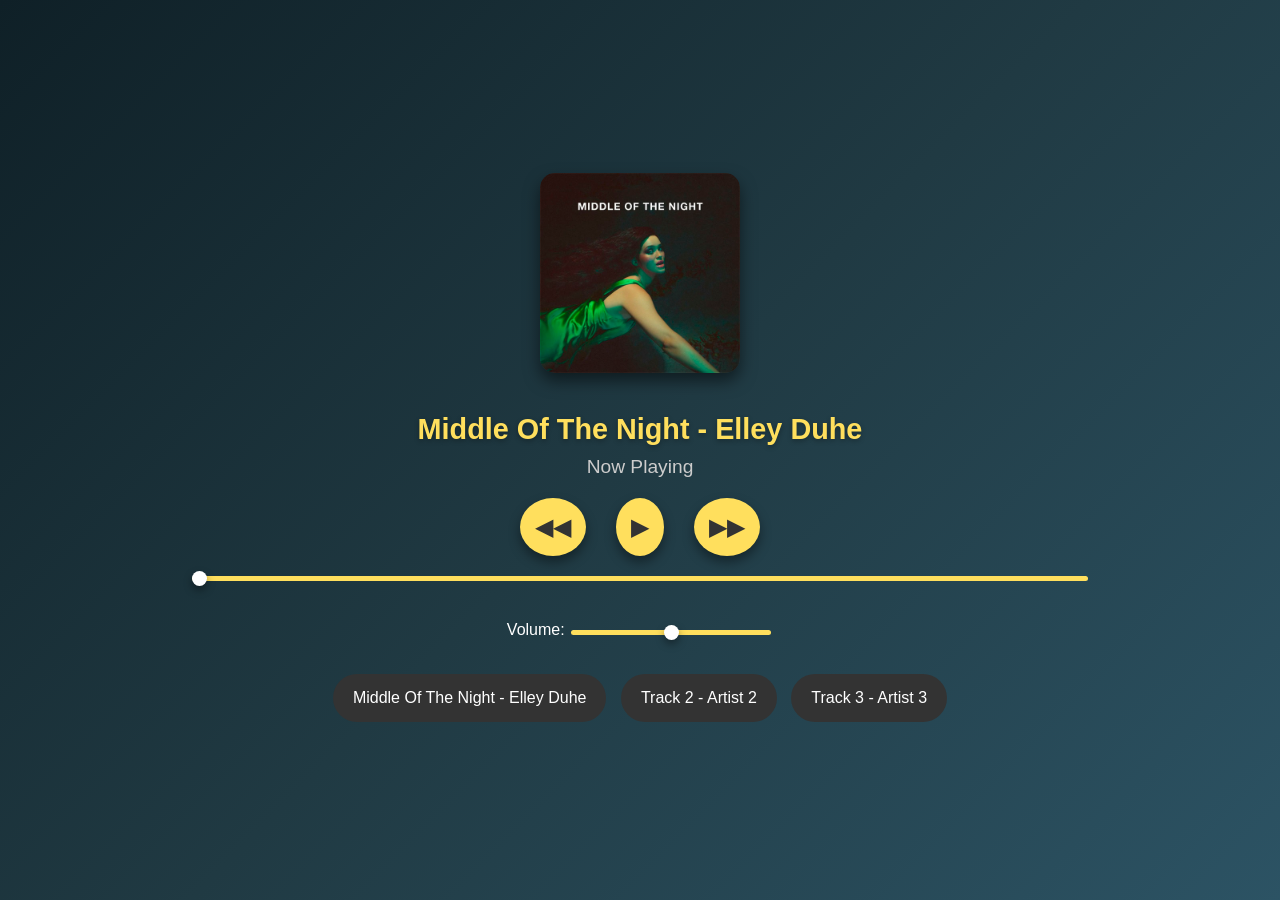
==== index.html @ 42601d53 "Update desing,update code,update adaptation" ====
<!DOCTYPE html>
<html lang="en">
<head>
    <link
    rel="shortcut icon"
    href="./src/assets/favicon.png"
    type="image/x-icon" />
    <meta charset="UTF-8">
    <meta name="viewport" content="width=device-width, initial-scale=1.0">
    <title>Responsive Audio Player</title>
    <link rel="stylesheet" href="style.css">
    <link rel="stylesheet" href="global.css">
</head>
<body>
    <div class="player-container">
        <div class="album-cover">
            <img src="./src/assets/cover1.jpg" alt="Album Cover">
        </div>
        <div class="audio-info">
            <h2>Middle Of The Night - Elley Duhe</h2>
            <p>Now Playing</p>
        </div>
        <div class="controls-container">
            <button class="control-button" id="prev">&#9664;&#9664;</button>
            <button class="control-button" id="play">&#9654;</button>
            <button class="control-button" id="next">&#9654;&#9654;</button>
        </div>
        <input type="range" id="seek-bar" value="0" min="0" max="100">
        <div class="volume-control">
            <label for="volume">Volume:</label>
            <input type="range" id="volume" value="50" min="0" max="100">
        </div>
        
        <div class="playlist">
            <button class="track-button" id="track1">Middle Of The Night - Elley Duhe</button>
            <button class="track-button" id="track2">Track 2 - Artist 2</button>
            <button class="track-button" id="track3">Track 3 - Artist 3</button>
        </div>
    </div>

    <script src="music.js"></script>
</body>
</html>
---- style.css ----
@media only screen and (max-width: 600px) {
    .album-cover img {
        width: 150px;
        height: 150px;
    }

    .audio-info h2 {
        font-size: 1.5em;
    }

    .controls-container {
        flex-direction: column;
    }

    .control-button {
        padding: 10px;
        font-size: 1.2em;
        margin: 10px 0;
    }

    #seek-bar {
        width: 90%;
    }

    input[type="range"] {
        width: 90%;
    }

    .track-button {
        width: 100%;
        padding: 10px;
    }
}
---- global.css ----
body {
  background: linear-gradient(135deg, #0f2027, #203a43, #2c5364);
  font-family: "Segoe UI", Tahoma, Geneva, Verdana, sans-serif;
  color: #fff;
  text-align: center;
  margin: 0;
  padding: 0;
}

.player-container {
  display: flex;
  flex-direction: column;
  align-items: center;
  justify-content: center;
  height: 100vh;
}

.album-cover img {
  width: 200px;
  height: 200px;
  border-radius: 15px;
  box-shadow: 0 8px 16px rgba(0, 0, 0, 0.5);
}

.audio-info h2 {
  margin: 20px 0 10px;
  font-size: 1.8em;
  color: #ffdf5d;
  text-shadow: 0 2px 5px rgba(0, 0, 0, 0.3);
}

.audio-info p {
  font-size: 1.2em;
  color: #cccccc;
  margin: 0;
}

.controls-container {
  display: flex;
  align-items: center;
  justify-content: center;
  margin-top: 20px;
}

.control-button {
  background-color: #ffdf5d;
  border: none;
  color: #333;
  padding: 15px;
  margin: 0 15px;
  border-radius: 50%;
  font-size: 1.5em;
  cursor: pointer;
  transition: background-color 0.3s ease;
  box-shadow: 0 6px 12px rgba(0, 0, 0, 0.4);
}

.control-button:hover {
  background-color: #ffd700;
}

#seek-bar {
  width: 70%;
  margin: 20px 0;
  appearance: none;
  height: 5px;
  background: #ffdf5d;
  outline: none;
  border-radius: 5px;
}

.volume-control {
  margin-top: 20px;
}

input[type="range"] {
  width: 200px;
  appearance: none;
  height: 5px;
  background: #ffdf5d;
  border-radius: 5px;
  outline: none;
}

input[type="range"]::-webkit-slider-thumb {
  appearance: none;
  width: 15px;
  height: 15px;
  background: #fff;
  border-radius: 50%;
  cursor: pointer;
  box-shadow: 0 4px 8px rgba(0, 0, 0, 0.4);
}

.playlist {
  margin-top: 30px;
}

.track-button {
  background-color: #333;
  color: #fff;
  border: none;
  padding: 15px 20px;
  margin: 5px;
  cursor: pointer;
  border-radius: 25px;
  font-size: 1em;
  transition: background-color 0.3s ease;
}

.track-button:hover {
  background-color: #ffdf5d;
  color: #333;
}

.album-cover {
  width: 200px;
  height: 200px;
  object-fit: cover;
  margin-bottom: 20px;
}

.track-buttons {
  display: flex;
  justify-content: center;
  gap: 15px;
}

.track-buttons button {
  padding: 10px 20px;
  border: none;
  background-color: #333;
  color: #fff;
  border-radius: 5px;
  cursor: pointer;
}

.track-buttons button:hover {
  background-color: #555;
}
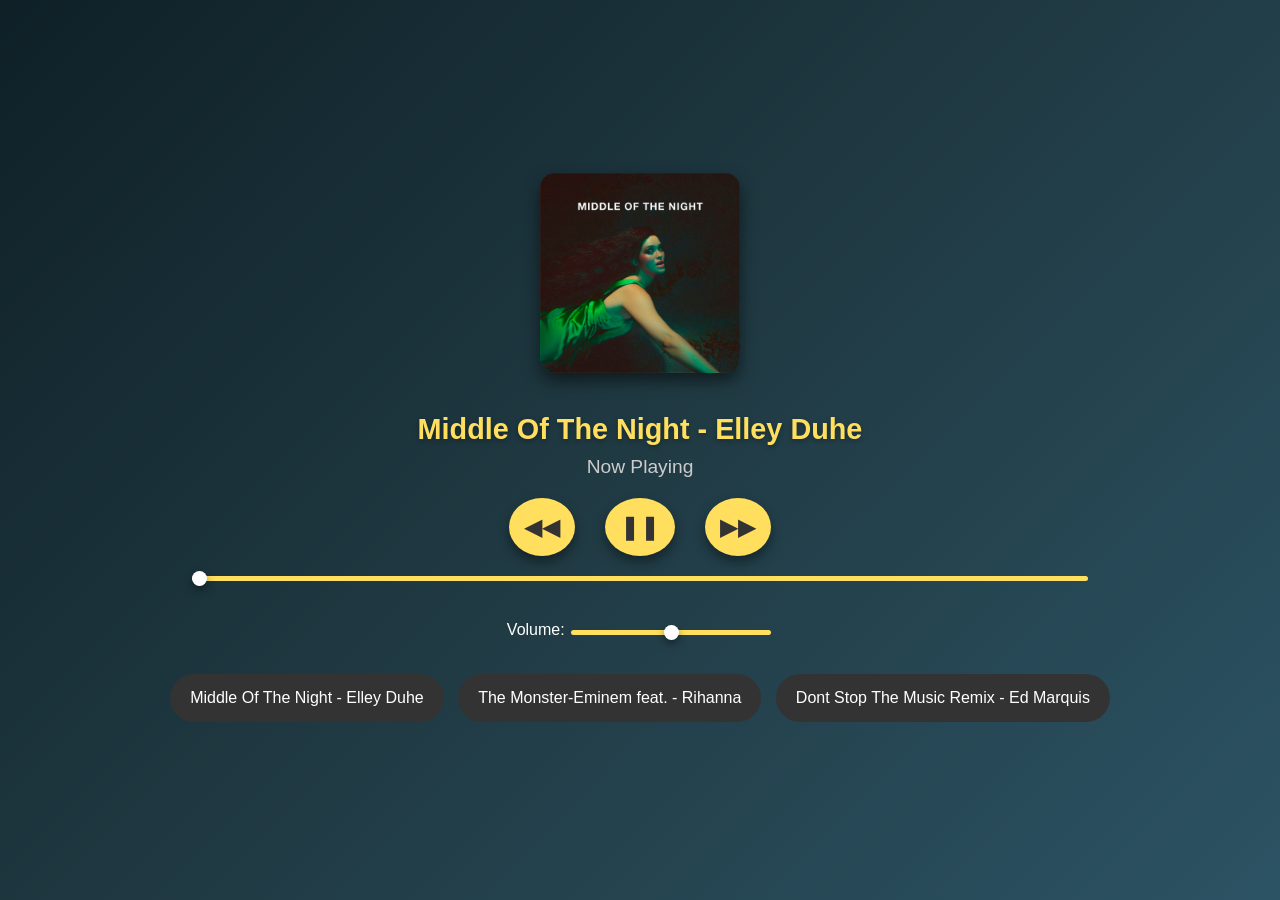
==== commit b7a15205: "Testing Js and new desing" ====
--- a/index.html
+++ b/index.html
@@ -33,8 +33,8 @@
         
         <div class="playlist">
             <button class="track-button" id="track1">Middle Of The Night - Elley Duhe</button>
-            <button class="track-button" id="track2">Track 2 - Artist 2</button>
-            <button class="track-button" id="track3">Track 3 - Artist 3</button>
+            <button class="track-button" id="track2">The Monster-Eminem feat. - Rihanna</button>
+            <button class="track-button" id="track3"> Dont Stop The Music Remix - Ed Marquis</button>
         </div>
     </div>
 
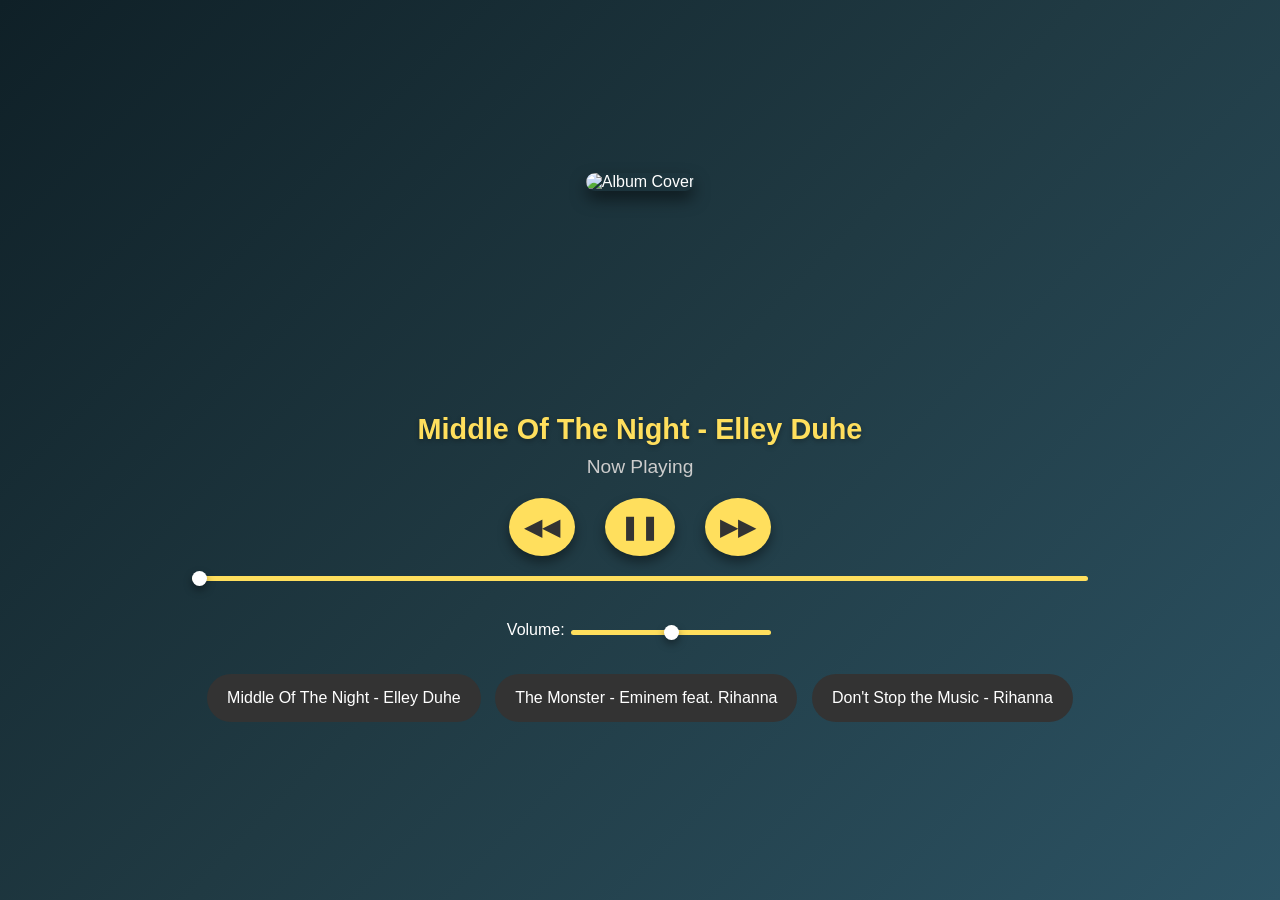
==== commit ea5feb46: "New Js(Working) and new desing" ====
--- a/index.html
+++ b/index.html
@@ -1,43 +1,50 @@
 <!DOCTYPE html>
 <html lang="en">
-<head>
+  <head>
     <link
-    rel="shortcut icon"
-    href="./src/assets/favicon.png"
-    type="image/x-icon" />
-    <meta charset="UTF-8">
-    <meta name="viewport" content="width=device-width, initial-scale=1.0">
+      rel="shortcut icon"
+      href="./src/assets/favicon.png"
+      type="image/x-icon"
+    />
+    <meta charset="UTF-8" />
+    <meta name="viewport" content="width=device-width, initial-scale=1.0" />
     <title>Responsive Audio Player</title>
-    <link rel="stylesheet" href="style.css">
-    <link rel="stylesheet" href="global.css">
-</head>
-<body>
+    <link rel="stylesheet" href="style.css" />
+    <link rel="stylesheet" href="global.css" />
+  </head>
+  <body>
     <div class="player-container">
-        <div class="album-cover">
-            <img src="./src/assets/cover1.jpg" alt="Album Cover">
-        </div>
-        <div class="audio-info">
-            <h2>Middle Of The Night - Elley Duhe</h2>
-            <p>Now Playing</p>
-        </div>
-        <div class="controls-container">
-            <button class="control-button" id="prev">&#9664;&#9664;</button>
-            <button class="control-button" id="play">&#9654;</button>
-            <button class="control-button" id="next">&#9654;&#9654;</button>
-        </div>
-        <input type="range" id="seek-bar" value="0" min="0" max="100">
-        <div class="volume-control">
-            <label for="volume">Volume:</label>
-            <input type="range" id="volume" value="50" min="0" max="100">
-        </div>
-        
-        <div class="playlist">
-            <button class="track-button" id="track1">Middle Of The Night - Elley Duhe</button>
-            <button class="track-button" id="track2">The Monster-Eminem feat. - Rihanna</button>
-            <button class="track-button" id="track3"> Dont Stop The Music Remix - Ed Marquis</button>
-        </div>
+      <div class="album-cover">
+        <img src="./src/assets/cover1.jpg" alt="Album Cover" />
+      </div>
+      <div class="audio-info">
+        <h2>Middle Of The Night - Elley Duhe</h2>
+        <p>Now Playing</p>
+      </div>
+      <div class="controls-container">
+        <button class="control-button" id="prev">&#9664;&#9664;</button>
+        <button class="control-button" id="play">&#9654;</button>
+        <button class="control-button" id="next">&#9654;&#9654;</button>
+      </div>
+      <input type="range" id="seek-bar" value="0" min="0" max="100" />
+      <div class="volume-control">
+        <label for="volume">Volume:</label>
+        <input type="range" id="volume" value="50" min="0" max="100" />
+      </div>
+
+      <div class="playlist">
+        <button class="track-button" id="track1">
+          Middle Of The Night - Elley Duhe
+        </button>
+        <button class="track-button" id="track2">
+          The Monster - Eminem feat. Rihanna
+        </button>
+        <button class="track-button" id="track3">
+          Don't Stop the Music - Rihanna
+        </button>
+      </div>
     </div>
 
     <script src="music.js"></script>
-</body>
+  </body>
 </html>
--- a/style.css
+++ b/style.css
@@ -1,33 +1,33 @@
 @media only screen and (max-width: 600px) {
-    .album-cover img {
-        width: 150px;
-        height: 150px;
-    }
+  .album-cover img {
+    width: 150px;
+    height: 150px;
+  }
 
-    .audio-info h2 {
-        font-size: 1.5em;
-    }
+  .audio-info h2 {
+    font-size: 1.5em;
+  }
 
-    .controls-container {
-        flex-direction: column;
-    }
+  .controls-container {
+    flex-direction: column;
+  }
 
-    .control-button {
-        padding: 10px;
-        font-size: 1.2em;
-        margin: 10px 0;
-    }
+  .control-button {
+    padding: 10px;
+    font-size: 1.2em;
+    margin: 10px 0;
+  }
 
-    #seek-bar {
-        width: 90%;
-    }
+  #seek-bar {
+    width: 90%;
+  }
 
-    input[type="range"] {
-        width: 90%;
-    }
+  input[type="range"] {
+    width: 90%;
+  }
 
-    .track-button {
-        width: 100%;
-        padding: 10px;
-    }
+  .track-button {
+    width: 100%;
+    padding: 10px;
+  }
 }
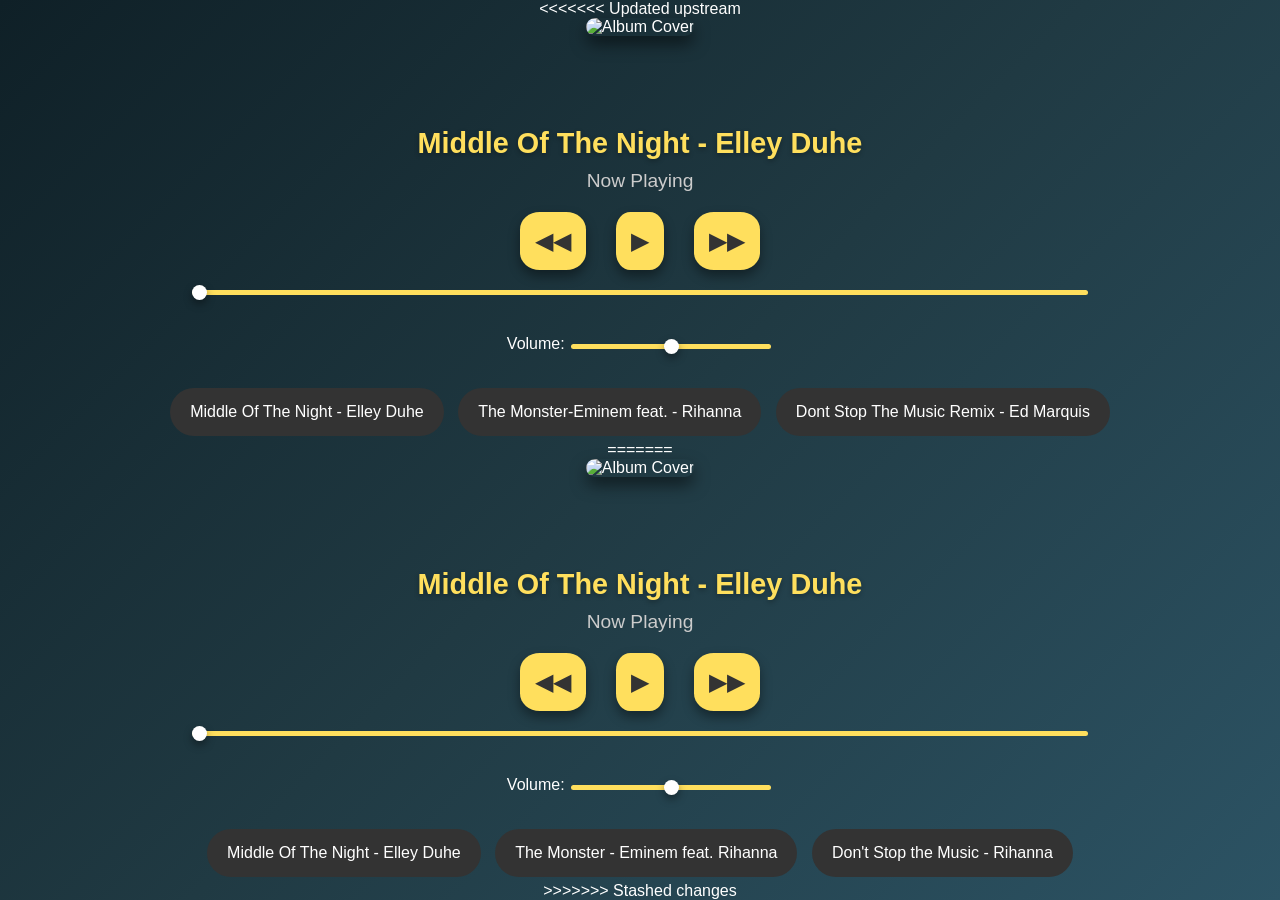
==== commit dfc6daa3: "(Testing)New Js and fix index" ====
--- a/index.html
+++ b/index.html
@@ -1,19 +1,43 @@
 <!DOCTYPE html>
 <html lang="en">
-  <head>
+<head>
     <link
-      rel="shortcut icon"
-      href="./src/assets/favicon.png"
-      type="image/x-icon"
-    />
-    <meta charset="UTF-8" />
-    <meta name="viewport" content="width=device-width, initial-scale=1.0" />
+    rel="shortcut icon"
+    href="./src/assets/favicon.png"
+    type="image/x-icon" />
+    <meta charset="UTF-8">
+    <meta name="viewport" content="width=device-width, initial-scale=1.0">
     <title>Responsive Audio Player</title>
-    <link rel="stylesheet" href="style.css" />
-    <link rel="stylesheet" href="global.css" />
-  </head>
-  <body>
+    <link rel="stylesheet" href="style.css">
+    <link rel="stylesheet" href="global.css">
+</head>
+<body>
     <div class="player-container">
+<<<<<<< Updated upstream
+        <div class="album-cover">
+            <img src="./src/assets/cover1.jpg" alt="Album Cover">
+        </div>
+        <div class="audio-info">
+            <h2>Middle Of The Night - Elley Duhe</h2>
+            <p>Now Playing</p>
+        </div>
+        <div class="controls-container">
+            <button class="control-button" id="prev">&#9664;&#9664;</button>
+            <button class="control-button" id="play">&#9654;</button>
+            <button class="control-button" id="next">&#9654;&#9654;</button>
+        </div>
+        <input type="range" id="seek-bar" value="0" min="0" max="100">
+        <div class="volume-control">
+            <label for="volume">Volume:</label>
+            <input type="range" id="volume" value="50" min="0" max="100">
+        </div>
+        
+        <div class="playlist">
+            <button class="track-button" id="track1">Middle Of The Night - Elley Duhe</button>
+            <button class="track-button" id="track2">The Monster-Eminem feat. - Rihanna</button>
+            <button class="track-button" id="track3"> Dont Stop The Music Remix - Ed Marquis</button>
+        </div>
+=======
       <div class="album-cover">
         <img src="./src/assets/cover1.jpg" alt="Album Cover" />
       </div>
@@ -26,7 +50,7 @@
         <button class="control-button" id="play">&#9654;</button>
         <button class="control-button" id="next">&#9654;&#9654;</button>
       </div>
-      <input type="range" id="seek-bar" value="0" min="0" max="100" />
+      <input type="range" id="seek-bar" value="0" min="0" max="100" step="0.1" />
       <div class="volume-control">
         <label for="volume">Volume:</label>
         <input type="range" id="volume" value="50" min="0" max="100" />
@@ -43,8 +67,9 @@
           Don't Stop the Music - Rihanna
         </button>
       </div>
+>>>>>>> Stashed changes
     </div>
 
     <script src="music.js"></script>
-  </body>
+</body>
 </html>
--- a/global.css
+++ b/global.css
@@ -48,7 +48,7 @@
   color: #333;
   padding: 15px;
   margin: 0 15px;
-  border-radius: 50%;
+  border-radius: 30%;
   font-size: 1.5em;
   cursor: pointer;
   transition: background-color 0.3s ease;
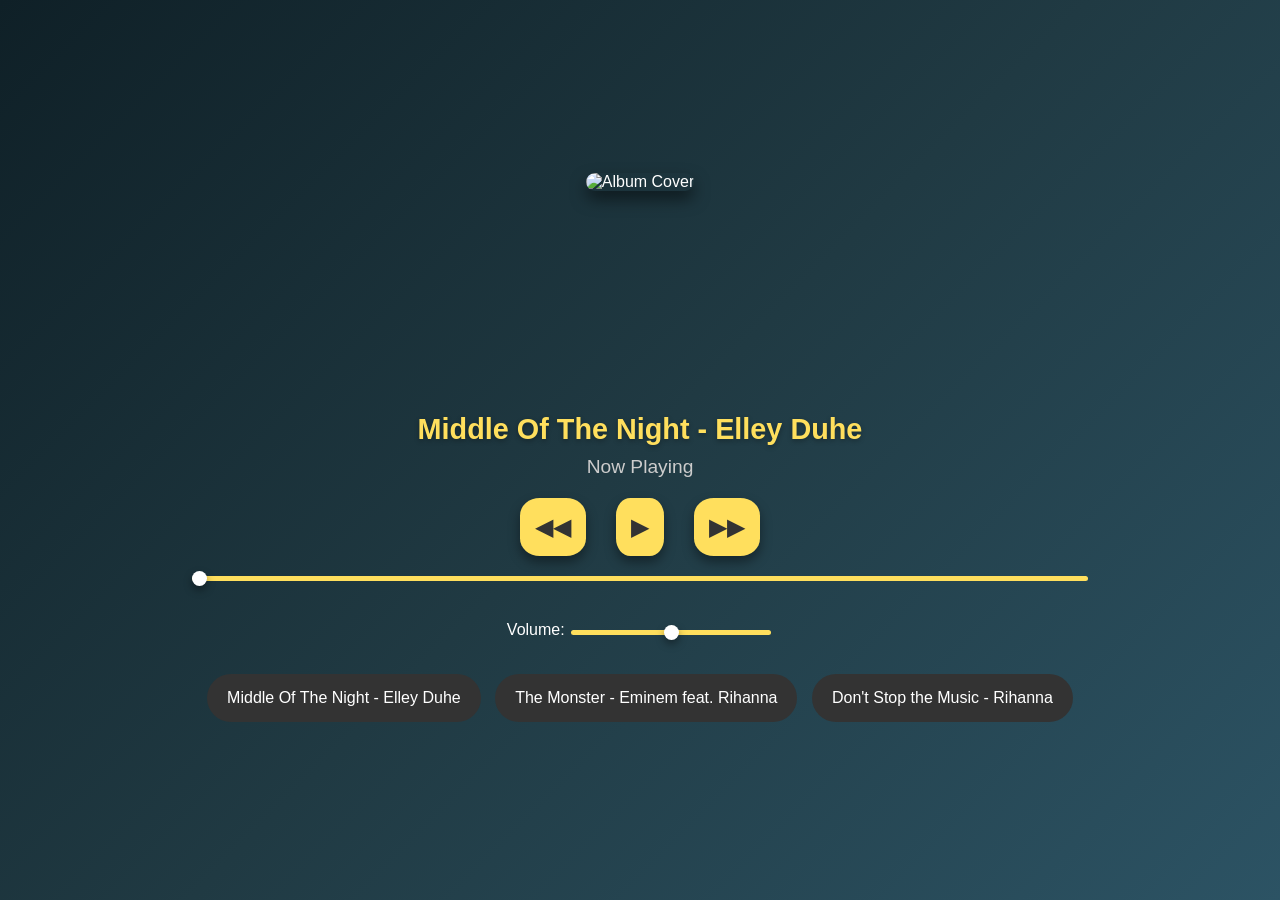
==== commit a2b90ff5: "fix index" ====
--- a/index.html
+++ b/index.html
@@ -1,75 +1,50 @@
-<!DOCTYPE html>
-<html lang="en">
-<head>
-    <link
-    rel="shortcut icon"
-    href="./src/assets/favicon.png"
-    type="image/x-icon" />
-    <meta charset="UTF-8">
-    <meta name="viewport" content="width=device-width, initial-scale=1.0">
-    <title>Responsive Audio Player</title>
-    <link rel="stylesheet" href="style.css">
-    <link rel="stylesheet" href="global.css">
-</head>
-<body>
-    <div class="player-container">
-<<<<<<< Updated upstream
-        <div class="album-cover">
-            <img src="./src/assets/cover1.jpg" alt="Album Cover">
-        </div>
-        <div class="audio-info">
-            <h2>Middle Of The Night - Elley Duhe</h2>
-            <p>Now Playing</p>
-        </div>
-        <div class="controls-container">
-            <button class="control-button" id="prev">&#9664;&#9664;</button>
-            <button class="control-button" id="play">&#9654;</button>
-            <button class="control-button" id="next">&#9654;&#9654;</button>
-        </div>
-        <input type="range" id="seek-bar" value="0" min="0" max="100">
-        <div class="volume-control">
-            <label for="volume">Volume:</label>
-            <input type="range" id="volume" value="50" min="0" max="100">
-        </div>
-        
-        <div class="playlist">
-            <button class="track-button" id="track1">Middle Of The Night - Elley Duhe</button>
-            <button class="track-button" id="track2">The Monster-Eminem feat. - Rihanna</button>
-            <button class="track-button" id="track3"> Dont Stop The Music Remix - Ed Marquis</button>
-        </div>
-=======
-      <div class="album-cover">
-        <img src="./src/assets/cover1.jpg" alt="Album Cover" />
-      </div>
-      <div class="audio-info">
-        <h2>Middle Of The Night - Elley Duhe</h2>
-        <p>Now Playing</p>
-      </div>
-      <div class="controls-container">
-        <button class="control-button" id="prev">&#9664;&#9664;</button>
-        <button class="control-button" id="play">&#9654;</button>
-        <button class="control-button" id="next">&#9654;&#9654;</button>
-      </div>
-      <input type="range" id="seek-bar" value="0" min="0" max="100" step="0.1" />
-      <div class="volume-control">
-        <label for="volume">Volume:</label>
-        <input type="range" id="volume" value="50" min="0" max="100" />
-      </div>
-
-      <div class="playlist">
-        <button class="track-button" id="track1">
-          Middle Of The Night - Elley Duhe
-        </button>
-        <button class="track-button" id="track2">
-          The Monster - Eminem feat. Rihanna
-        </button>
-        <button class="track-button" id="track3">
-          Don't Stop the Music - Rihanna
-        </button>
-      </div>
->>>>>>> Stashed changes
-    </div>
-
-    <script src="music.js"></script>
-</body>
-</html>
+<!DOCTYPE html>
+<html lang="en">
+  <head>
+    <link
+      rel="shortcut icon"
+      href="./src/assets/favicon.png"
+      type="image/x-icon"
+    />
+    <meta charset="UTF-8" />
+    <meta name="viewport" content="width=device-width, initial-scale=1.0" />
+    <title>Responsive Audio Player</title>
+    <link rel="stylesheet" href="style.css" />
+    <link rel="stylesheet" href="global.css" />
+  </head>
+  <body>
+    <div class="player-container">
+      <div class="album-cover">
+        <img src="./src/assets/cover1.jpg" alt="Album Cover" />
+      </div>
+      <div class="audio-info">
+        <h2>Middle Of The Night - Elley Duhe</h2>
+        <p>Now Playing</p>
+      </div>
+      <div class="controls-container">
+        <button class="control-button" id="prev">&#9664;&#9664;</button>
+        <button class="control-button" id="play">&#9654;</button>
+        <button class="control-button" id="next">&#9654;&#9654;</button>
+      </div>
+      <input type="range" id="seek-bar" value="0" min="0" max="100" />
+      <div class="volume-control">
+        <label for="volume">Volume:</label>
+        <input type="range" id="volume" value="50" min="0" max="100" />
+      </div>
+
+      <div class="playlist">
+        <button class="track-button" id="track1">
+          Middle Of The Night - Elley Duhe
+        </button>
+        <button class="track-button" id="track2">
+          The Monster - Eminem feat. Rihanna
+        </button>
+        <button class="track-button" id="track3">
+          Don't Stop the Music - Rihanna
+        </button>
+      </div>
+    </div>
+
+    <script src="music.js"></script>
+  </body>
+</html>
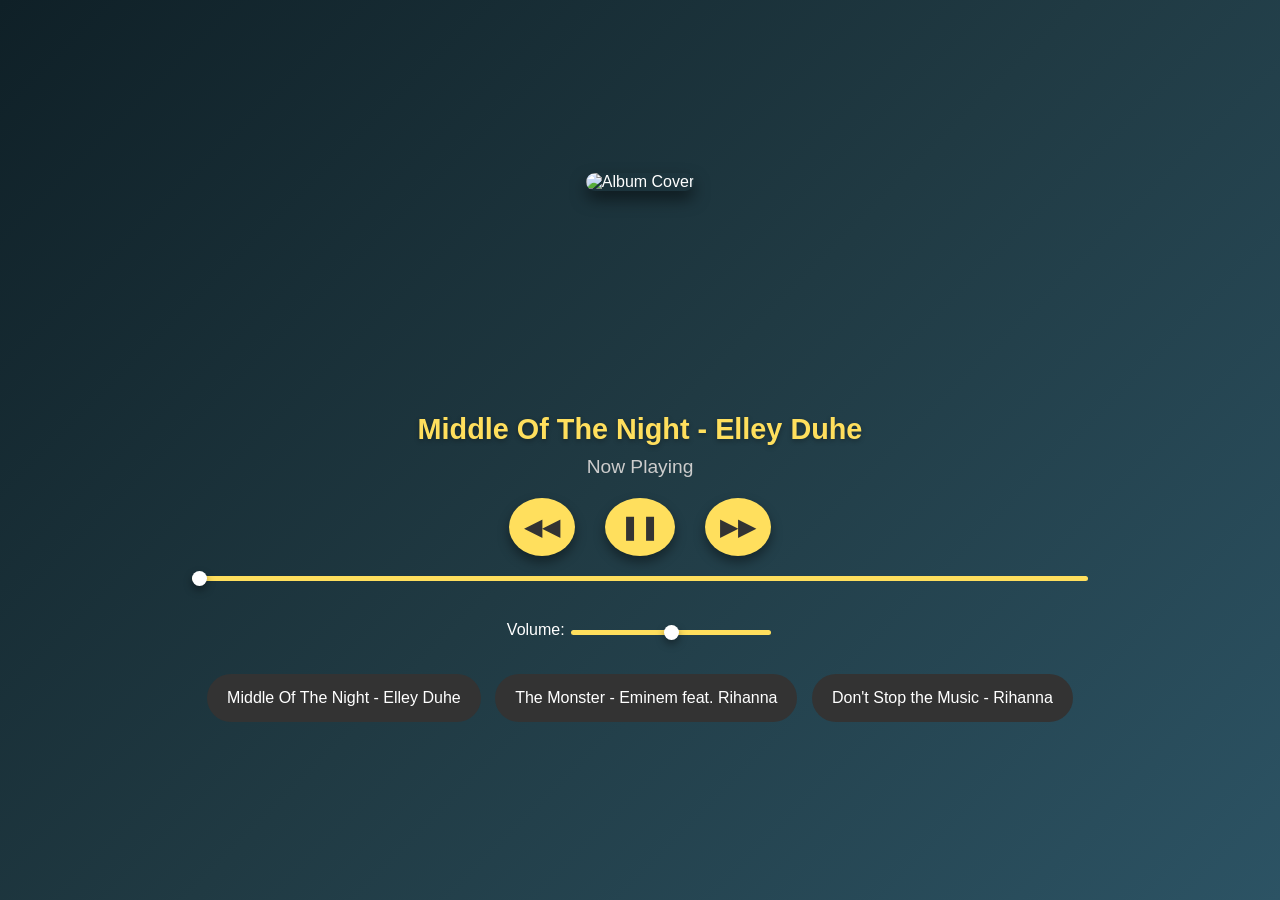
==== commit 1604b1a6: "Testing new function Copy function" ====
--- a/index.html
+++ b/index.html
@@ -26,6 +26,7 @@
         <button class="control-button" id="play">&#9654;</button>
         <button class="control-button" id="next">&#9654;&#9654;</button>
       </div>
+
       <input type="range" id="seek-bar" value="0" min="0" max="100" />
       <div class="volume-control">
         <label for="volume">Volume:</label>
@@ -33,18 +34,19 @@
       </div>
 
       <div class="playlist">
-        <button class="track-button" id="track1">
+        <button class="track-button" id="track1" class="track-title"id="trackTitle">
           Middle Of The Night - Elley Duhe
         </button>
-        <button class="track-button" id="track2">
+        <button class="track-button" id="track2" class="track-title"id="trackTitle">
           The Monster - Eminem feat. Rihanna
         </button>
-        <button class="track-button" id="track3">
+        <button class="track-button" id="track3" class="track-title"id="trackTitle">
           Don't Stop the Music - Rihanna
         </button>
       </div>
     </div>
 
-    <script src="music.js"></script>
+    <script src="./src/service/music.js"></script>
+    <script src="./src/service/copy.js"></script>
   </body>
 </html>
--- a/global.css
+++ b/global.css
@@ -48,7 +48,7 @@
   color: #333;
   padding: 15px;
   margin: 0 15px;
-  border-radius: 30%;
+  border-radius: 50%;
   font-size: 1.5em;
   cursor: pointer;
   transition: background-color 0.3s ease;
@@ -138,3 +138,36 @@
 .track-buttons button:hover {
   background-color: #555;
 }
+.track-title {
+    color: #F9C80E; 
+    cursor: pointer;
+    position: relative;
+    transition: all 0.3s ease;
+}
+
+.track-title:hover {
+    color: #FFD700; 
+    text-shadow: 2px 2px 4px rgba(0, 0, 0, 0.3); 
+    transform: scale(1.05); 
+}
+
+.track-title::after {
+    content: 'Click to Copy'; 
+    position: absolute;
+    bottom: -20px;
+    left: 0;
+    right: 0;
+    font-size: 12px;
+    color: #fff;
+    background-color: rgba(0, 0, 0, 0.6);
+    padding: 2px 5px;
+    border-radius: 3px;
+    opacity: 0;
+    transition: opacity 0.3s ease;
+    pointer-events: none;
+    text-align: center;
+}
+
+.track-title:hover::after {
+    opacity: 1;
+}
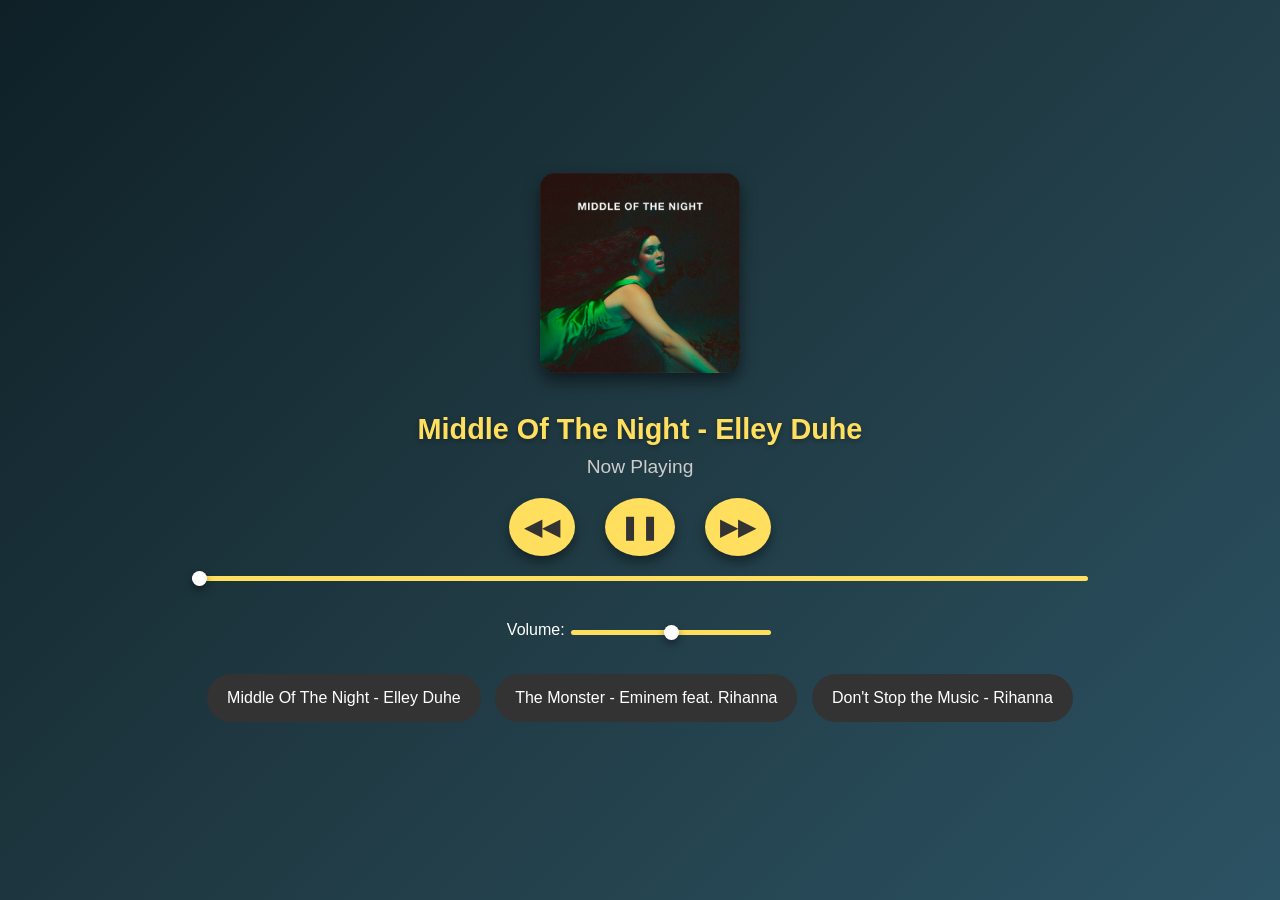
==== commit 9c7834b3: "fix code,fixed errors and new function The code has been updated, errors in design have been correct" ====
--- a/index.html
+++ b/index.html
@@ -26,7 +26,6 @@
         <button class="control-button" id="play">&#9654;</button>
         <button class="control-button" id="next">&#9654;&#9654;</button>
       </div>
-
       <input type="range" id="seek-bar" value="0" min="0" max="100" />
       <div class="volume-control">
         <label for="volume">Volume:</label>
@@ -34,19 +33,14 @@
       </div>
 
       <div class="playlist">
-        <button class="track-button" id="track1" class="track-title"id="trackTitle">
-          Middle Of The Night - Elley Duhe
-        </button>
-        <button class="track-button" id="track2" class="track-title"id="trackTitle">
-          The Monster - Eminem feat. Rihanna
-        </button>
-        <button class="track-button" id="track3" class="track-title"id="trackTitle">
-          Don't Stop the Music - Rihanna
-        </button>
+        <button class="track-button" data-track="Middle Of The Night - Elley Duhe">Middle Of The Night - Elley Duhe</button>
+<button class="track-button" data-track="The Monster - Eminem feat. Rihanna">The Monster - Eminem feat. Rihanna</button>
+<button class="track-button" data-track="Don't Stop the Music - Rihanna">Don't Stop the Music - Rihanna</button>
+
       </div>
     </div>
 
-    <script src="./src/service/music.js"></script>
-    <script src="./src/service/copy.js"></script>
+    <script src="music.js"></script>
+    <script src="copy.js"></script>
   </body>
 </html>
--- a/global.css
+++ b/global.css
@@ -138,36 +138,37 @@
 .track-buttons button:hover {
   background-color: #555;
 }
-.track-title {
-    color: #F9C80E; 
-    cursor: pointer;
-    position: relative;
-    transition: all 0.3s ease;
-}
-
-.track-title:hover {
-    color: #FFD700; 
-    text-shadow: 2px 2px 4px rgba(0, 0, 0, 0.3); 
-    transform: scale(1.05); 
-}
-
-.track-title::after {
-    content: 'Click to Copy'; 
-    position: absolute;
-    bottom: -20px;
-    left: 0;
-    right: 0;
-    font-size: 12px;
-    color: #fff;
-    background-color: rgba(0, 0, 0, 0.6);
-    padding: 2px 5px;
-    border-radius: 3px;
-    opacity: 0;
-    transition: opacity 0.3s ease;
-    pointer-events: none;
-    text-align: center;
-}
-
-.track-title:hover::after {
-    opacity: 1;
-}
+@media only screen and (max-width: 600px) {
+    .album-cover img {
+      width: 150px;
+      height: 150px;
+    }
+  
+    .audio-info h2 {
+      font-size: 1.5em;
+    }
+  
+    .controls-container {
+      flex-direction: column;
+    }
+  
+    .control-button {
+      padding: 10px;
+      font-size: 1.2em;
+      margin: 10px 0;
+    }
+  
+    #seek-bar {
+      width: 90%;
+    }
+  
+    input[type="range"] {
+      width: 90%;
+    }
+  
+    .track-button {
+      width: 100%;
+      padding: 10px;
+    }
+  }
+  
